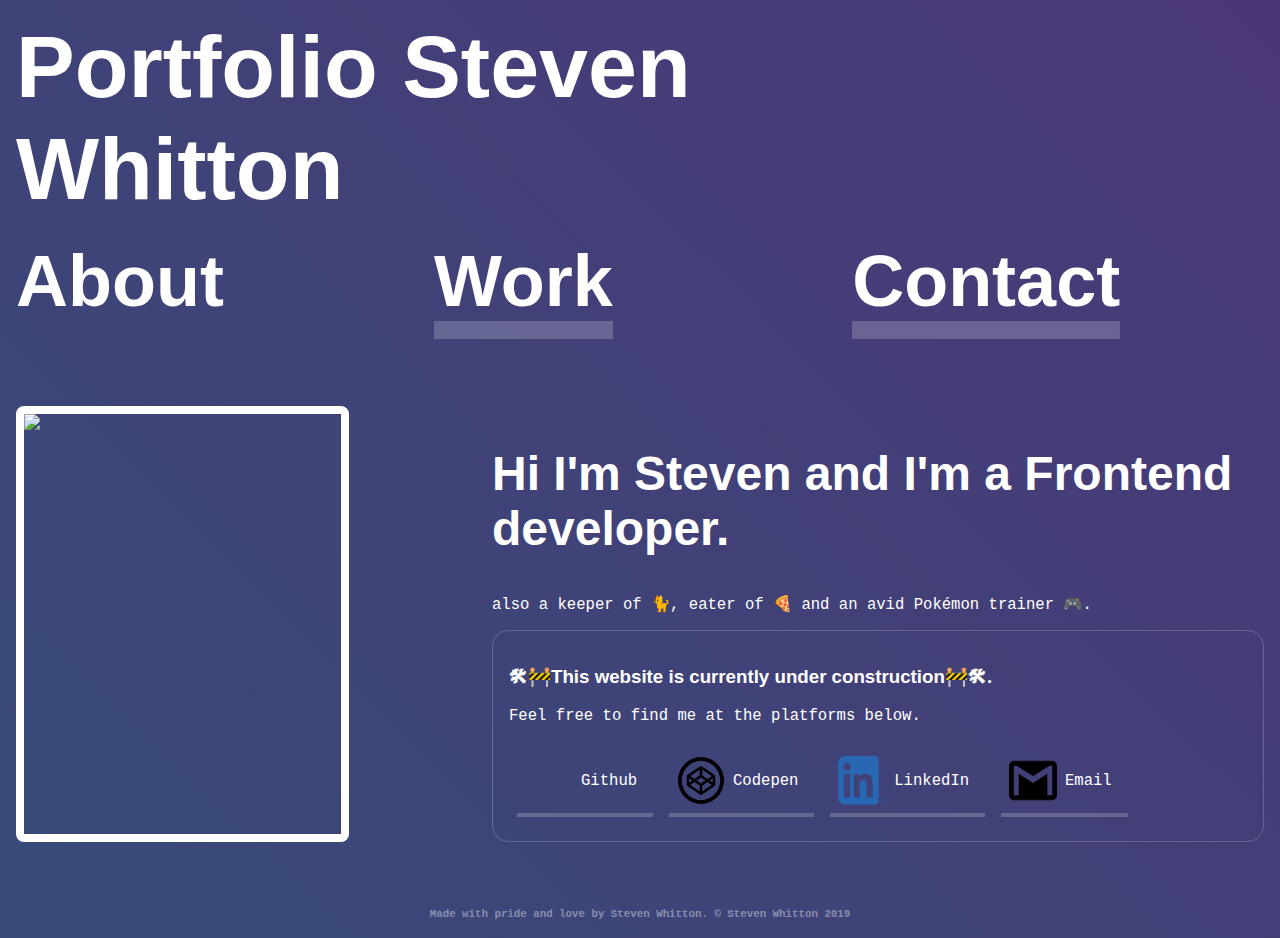
==== index.html @ 20b707ec "Redone in scss" ====
<!DOCTYPE html>
<html lang="en">
  <head>
    <meta charset="UTF-8" />
    <meta name="viewport" content="width=device-width, initial-scale=1.0" />
    <meta http-equiv="X-UA-Compatible" content="ie=edge" />
    <title>Portfolio Steven Whitton</title>
    <link rel="stylesheet" href="src/css/styles.css" />
  </head>
  <body>
    <header>
      <h1>Portfolio Steven Whitton</h1>
      <section class="colorText"></section>
      <nav>
        <h2 class="currentPage"><a href="#">About</a></h2>
        <h2><a href="#">Work</a></h2>
        <h2><a href="pages/contact.html">Contact</a></h2>
      </nav>
    </header>
    <main>
      <img src="https://avatars3.githubusercontent.com/u/14161179?s=460&v=4" />
      <section class="intro">
        <h2>Hi I'm Steven and I'm a Frontend developer.</h2>
        <p>also a keeper of 🐈, eater of 🍕 and an avid Pokémon trainer 🎮.</p>
        <section class="construction">
          <h3>🛠🚧This website is currently under construction🚧🛠.</h3>
          <p>Feel free to find me at the platforms below.</p>
          <section class="socials">
            <a href=""
              ><img src="./img/ghm120px.png" alt="" />
              <p>Github</p></a
            >
            <a href=""
              ><img src="./img/cplarge.png" alt="" />
              <p>Codepen</p></a
            >
            <a href=""
              ><img src="./img/lilogo.png" alt="" />
              <p>LinkedIn</p></a
            >
            <a href=""
              ><img src="./img/gmlogo.png" alt="" />
              <p>Email</p></a
            >
          </section>
        </section>
      </section>
      <section class="info"></section>
    </main>
    <footer>
      <h5>Made with pride and love by Steven Whitton. © Steven Whitton 2019</h5>
    </footer>
    <script src="src/js/script.js"></script>
  </body>
</html>
---- src/css/styles.css ----
@keyframes dropIn {
  0% {
    top: 1em;
    opacity: 0;
  }
  10% {
    opacity: 0;
  }
  100% {
    top: 0em;
    opacity: 1;
  }
}
* {
  box-sizing: border-box;
}

html {
  min-height: 100%;
  padding: 0;
  margin: 0;
}

body {
  margin: 0;
  padding: 0;
  background: #374b78;
  background: linear-gradient(45deg, #374b78 0%, #4b3778 100%);
  font-family: sans-serif;
  color: white;
}

html:active header h1 {
  top: 0.1em;
  left: 0.1em;
  text-shadow: 0.08em 0.08em black, 0.16em 0.16em black;
  transition: top 0.1s linear, left 0.1 linear;
}

p {
  font-family: monospace;
  color: white;
  font-size: 1.2em;
}

/* ______________HEADER_______________ */
header {
  display: flex;
  flex-wrap: wrap;
  margin-bottom: 2em;
  padding: 1em;
}
header .colorText {
  width: 25%;
  display: flex;
  flex-wrap: wrap;
  justify-content: space-between;
}
header .colorText p {
  margin: 0;
}
header .colorText button {
  font-family: monospace;
  background: white;
  height: 1.5em;
  border: none;
  margin: 0;
  opacity: 0.3;
  transition: all 0.2s;
  outline: none;
  align-self: flex-end;
}
header .colorText button:hover, header .colorText button:active {
  opacity: 1;
  outline: none;
}
header h1 {
  display: inline-block;
  font-family: sans-serif;
  font-size: 5.5em;
  color: white;
  top: 0;
  left: 0;
  text-shadow: 0.08em 0.08em rgba(0, 0, 0, 0);
  transition: top 0.05s, left 0.05s, text-shadow 0.2s;
  margin: 0;
  width: 75%;
}
header h1::selection {
  color: rgba(255, 255, 255, 0.5);
  text-shadow: 0.08em 0.08em rgba(0, 0, 0, 0.5);
  background-color: rgba(255, 255, 255, 0.1);
}
header h2 {
  display: block;
  width: 30vw;
}
header h2 a {
  position: relative;
  color: white;
  font-size: 3em;
  text-decoration: none;
  border-bottom: 0.25em solid rgba(255, 255, 255, 0.2);
  transition: all 1s;
  transition: border-bottom 0.25s, text-shadow 0.13s;
  animation: dropIn 1s;
  top: 0;
  width: 100%;
}
header h2 a h1 {
  display: inline-block;
  font-family: sans-serif;
  font-size: 5.5em;
  color: white;
  top: 0;
  left: 0;
  text-shadow: 0.08em 0.08em rgba(0, 0, 0, 0);
  transition: top 0.05s, left 0.05s, text-shadow 0.2s;
  margin: 0;
  width: 75%;
}
header h2 a:hover {
  border-bottom: 0.25em solid white;
}
header h2 a:active {
  text-shadow: 0.08em 0.08em black, 0.16em 0.16em black;
  border-bottom: 0.25em solid rgba(255, 255, 255, 0);
}
header nav {
  display: flex;
  justify-content: space-between;
  flex-wrap: wrap;
  width: 100%;
}
header nav h2 {
  width: 100%;
  text-align: center;
}
header .currentPage a {
  border-bottom: 0.25em solid rgba(255, 255, 255, 0);
}

@media (min-width: 680px) {
  header nav h2 {
    width: 33%;
    text-align: left;
  }
}
/* ______________MAIN_______________ */
main {
  display: grid;
  grid-template-columns: 1.2fr 1fr 1fr;
  grid-gap: 2em;
  padding: 1em;
}
main img {
  width: 75%;
  max-width: 30em;
  border-radius: 0.5em;
  border: 0.5em solid white;
}
main .intro {
  grid-column: span 2;
}
main .intro h2 {
  font-size: 3em;
}
main .construction {
  border: 1px solid rgba(255, 255, 255, 0.2);
  border-radius: 1em;
  padding: 1em;
}
main .socials {
  display: flex;
  flex-wrap: wrap;
}
main .socials a {
  border-bottom: 0.25em solid rgba(255, 255, 255, 0.2);
  padding: 0.5em;
  margin: 0.5em;
  display: flex;
  text-decoration: none;
  transition: all 0.25s;
}
main .socials a:hover {
  border-color: white;
}
main .socials a * {
  margin-right: 0.5em;
}
main .socials a img {
  width: 3em;
  border: none;
}

.tile {
  color: black;
  display: flex;
  padding: 1em;
  grid-column: span 2;
  -webkit-text-fill-color: transparent;
  -webkit-background-clip: text;
  width: 25em;
  background: white;
}

.icon {
  border: none;
  width: 5em;
}

/* ______________FOOTER_______________ */
footer {
  color: rgba(255, 255, 255, 0.4);
  min-height: 2em;
  display: flex;
  justify-content: center;
  font-family: monospace;
  /* background-color: white; */
}

/* Kubernetics */
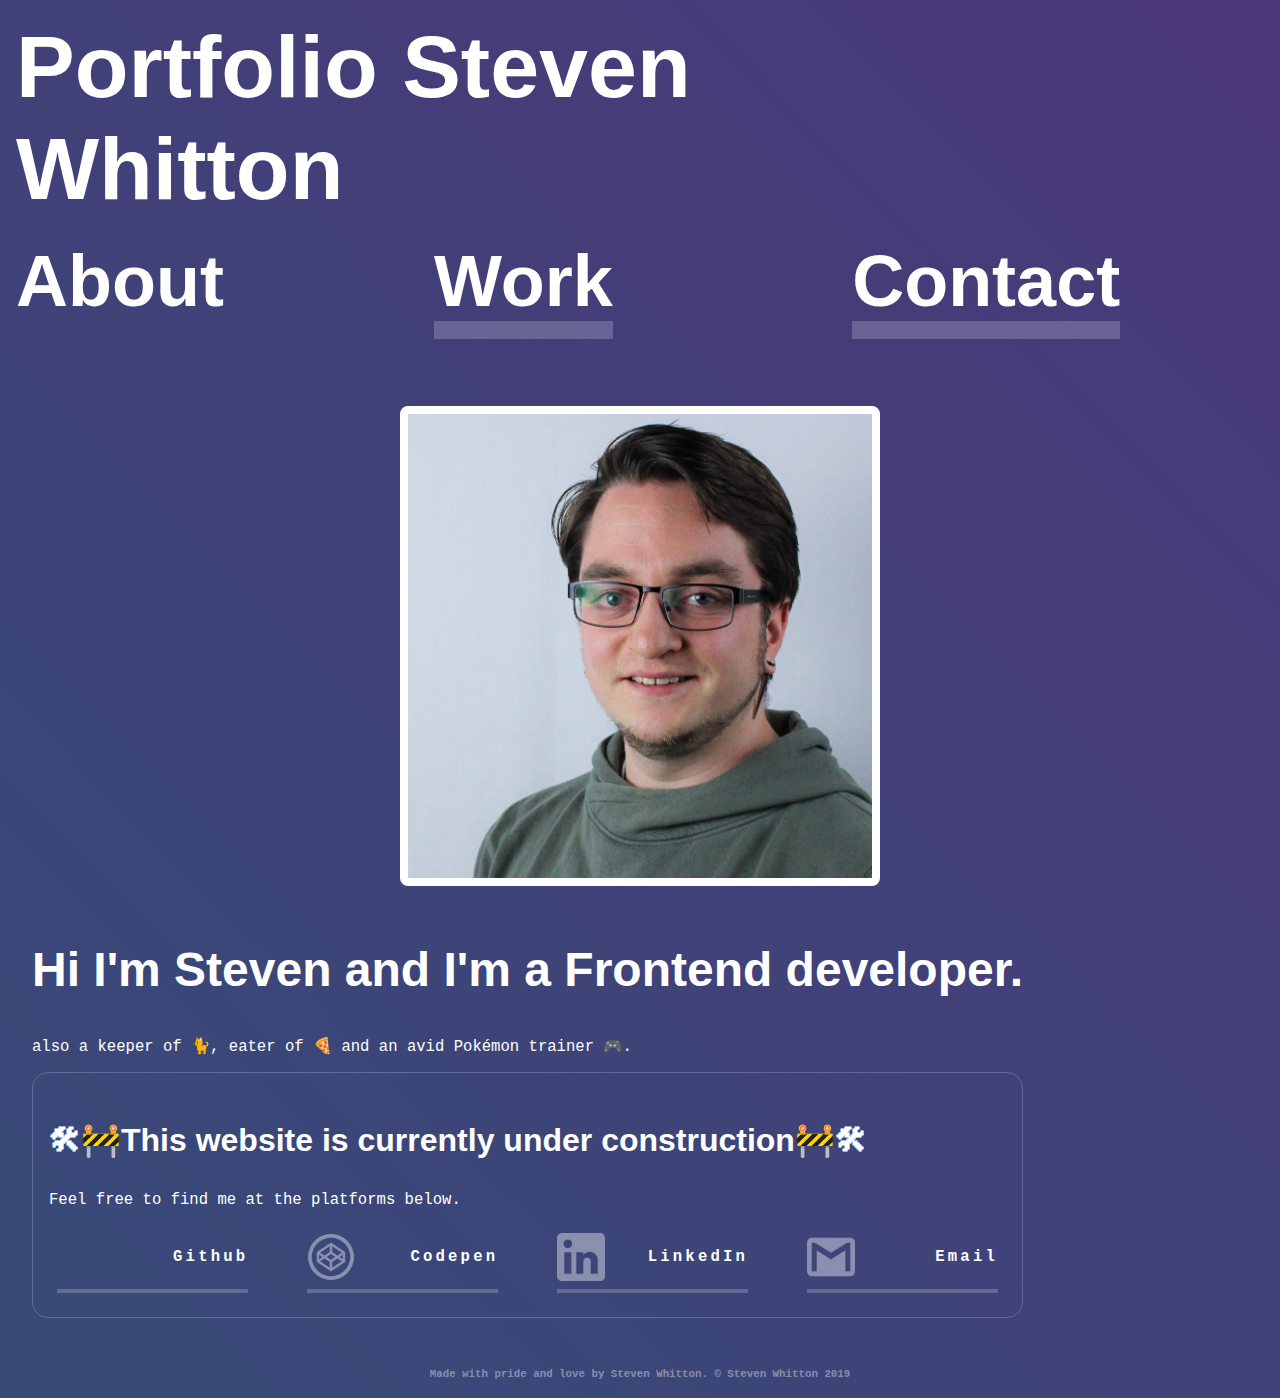
==== commit 6475acb2: "Adjusted and styled icons" ====
--- a/index.html
+++ b/index.html
@@ -13,32 +13,32 @@
       <section class="colorText"></section>
       <nav>
         <h2 class="currentPage"><a href="#">About</a></h2>
-        <h2><a href="#">Work</a></h2>
+        <h2><a href="pages/work.html">Work</a></h2>
         <h2><a href="pages/contact.html">Contact</a></h2>
       </nav>
     </header>
     <main>
-      <img src="https://avatars3.githubusercontent.com/u/14161179?s=460&v=4" />
+      <img class="avatar" src="img/profilepic_large.jpg" />
       <section class="intro">
         <h2>Hi I'm Steven and I'm a Frontend developer.</h2>
         <p>also a keeper of 🐈, eater of 🍕 and an avid Pokémon trainer 🎮.</p>
         <section class="construction">
-          <h3>🛠🚧This website is currently under construction🚧🛠.</h3>
+          <h3>🛠🚧This website is currently under construction🚧🛠</h3>
           <p>Feel free to find me at the platforms below.</p>
           <section class="socials">
-            <a href=""
+            <a href="https://github.com/daoneandonly"
               ><img src="./img/ghm120px.png" alt="" />
               <p>Github</p></a
             >
-            <a href=""
+            <a href="https://codepen.io/pantheratnight"
               ><img src="./img/cplarge.png" alt="" />
               <p>Codepen</p></a
             >
-            <a href=""
-              ><img src="./img/lilogo.png" alt="" />
+            <a href="https://www.linkedin.com/in/steven-whitton-4506a4164/"
+              ><img src="./img/linkedinlogoblack.png" alt="" />
               <p>LinkedIn</p></a
             >
-            <a href=""
+            <a href="mailto:stevenawhitton@gmail.com"
               ><img src="./img/gmlogo.png" alt="" />
               <p>Email</p></a
             >
@@ -50,6 +50,6 @@
     <footer>
       <h5>Made with pride and love by Steven Whitton. © Steven Whitton 2019</h5>
     </footer>
-    <script src="src/js/script.js"></script>
+    <script src="src/js/refactor.js"></script>
   </body>
 </html>
--- a/src/css/styles.css
+++ b/src/css/styles.css
@@ -54,17 +54,15 @@
   width: 25%;
   display: flex;
   flex-wrap: wrap;
-  justify-content: space-between;
-}
-header .colorText p {
-  margin: 0;
+  justify-content: center;
+  align-items: flex-end;
 }
 header .colorText button {
   font-family: monospace;
   background: white;
   height: 1.5em;
   border: none;
-  margin: 0;
+  margin: auto;
   opacity: 0.3;
   transition: all 0.2s;
   outline: none;
@@ -139,6 +137,9 @@
 header .currentPage a {
   border-bottom: 0.25em solid rgba(255, 255, 255, 0);
 }
+header .currentPage a:hover {
+  border-bottom: 0.25em solid rgba(255, 255, 255, 0);
+}
 
 @media (min-width: 680px) {
   header nav h2 {
@@ -148,19 +149,20 @@
 }
 /* ______________MAIN_______________ */
 main {
-  display: grid;
-  grid-template-columns: 1.2fr 1fr 1fr;
-  grid-gap: 2em;
-  padding: 1em;
-}
-main img {
-  width: 75%;
+  display: flex;
+  flex-wrap: wrap;
+  padding: 1em;
+}
+main img.avatar {
+  width: 40%;
+  min-width: 15em;
   max-width: 30em;
   border-radius: 0.5em;
   border: 0.5em solid white;
+  margin: auto;
 }
 main .intro {
-  grid-column: span 2;
+  padding: 1em;
 }
 main .intro h2 {
   font-size: 3em;
@@ -169,35 +171,75 @@
   border: 1px solid rgba(255, 255, 255, 0.2);
   border-radius: 1em;
   padding: 1em;
+  margin: auto;
+}
+main .construction h3 {
+  font-size: 2em;
+}
+main .construction .pleaseDontGoHere a {
+  text-decoration: none;
+  color: rgba(255, 255, 255, 0.4);
+  font-size: 0.9em;
+}
+main .construction .pleaseDontGoHere a:hover {
+  color: rgba(255, 0, 0, 0.4);
 }
 main .socials {
   display: flex;
   flex-wrap: wrap;
+  justify-content: space-between;
 }
 main .socials a {
   border-bottom: 0.25em solid rgba(255, 255, 255, 0.2);
-  padding: 0.5em;
   margin: 0.5em;
   display: flex;
   text-decoration: none;
   transition: all 0.25s;
+  justify-content: space-between;
+  width: 100%;
+  padding-bottom: 0.5em;
+  letter-spacing: 0.2em;
 }
 main .socials a:hover {
   border-color: white;
 }
-main .socials a * {
-  margin-right: 0.5em;
+main .socials a:hover img {
+  opacity: 1;
 }
 main .socials a img {
   width: 3em;
   border: none;
-}
-
+  opacity: 0.4;
+}
+main .socials a p {
+  font-weight: bold;
+}
+main .socials a img {
+  transition: 0.25s ease all;
+  filter: invert(100%);
+  margin: auto 0;
+}
+main .large {
+  width: 100%;
+}
+main .large p {
+  font-size: 4em;
+  padding: 0;
+  margin: 0;
+}
+main .large a {
+  border-bottom-width: 1em;
+}
+
+@media (min-width: 720px) {
+  main .socials a {
+    width: 20%;
+  }
+}
 .tile {
   color: black;
   display: flex;
   padding: 1em;
-  grid-column: span 2;
   -webkit-text-fill-color: transparent;
   -webkit-background-clip: text;
   width: 25em;
